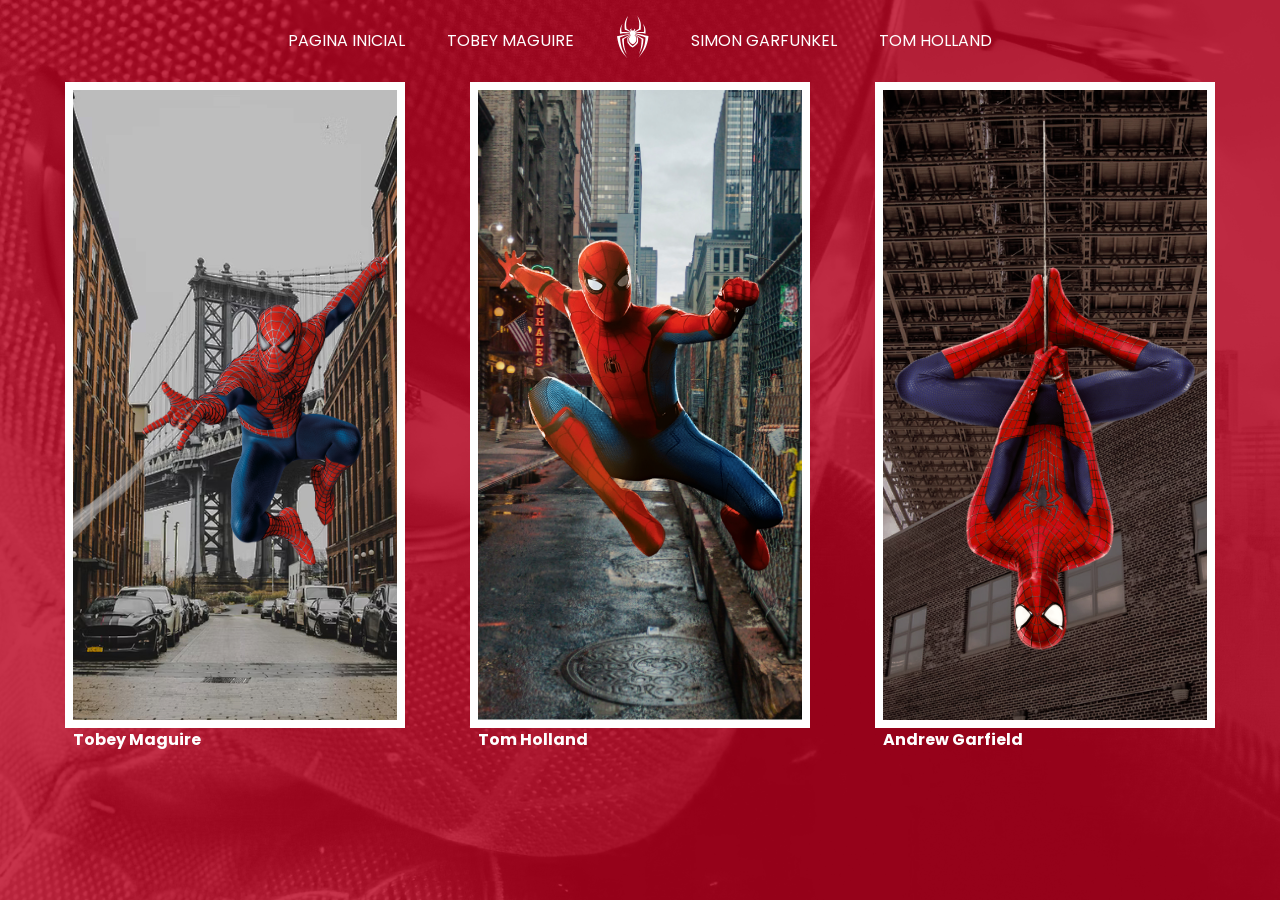
==== index.html @ f7ff96ff "introduzindo background dos cards" ====
<!DOCTYPE html>
<html lang="pt-br">

    <head>
        <meta charset="UTF-8">
        <meta http-equiv="X-UA-Compatible" content="IE=edge">
        <meta name="viewport" content="width=device-width, initial-scale=1.0">
        <link rel="icon" type="image/x-icon" href="./assets/image/icons/spider.svg">
        <title>Spider-Man</title>
        <!-- Styles -->
        <link rel="stylesheet" href="./css/style.css">
    </head>

    <body>
        <header>
            <nav class="s-menu">
                <ul class="s-menu__list">
                    <li class="s-menu__item"><a href="#">Pagina Inicial</a></li>
                    <li class="s-menu__item"><a href="#">Tobey Maguire</a></li>
                    <li class="s-menu__item s-menu__icon">
                        <img src="./assets/image/icons/spider.svg" alt="simbolo do homem aranha">
                    </li>
                    <li class="s-menu__item"><a href="#">Simon Garfunkel</a></li>
                    <li class="s-menu__item"><a href="#">Tom Holland</a></li>
                </ul>
            </nav>
        </header>

        <main>
            <div class="s-container">
                
                <a href="#" class="s-card">
                    <img class="s-card__background" src="./assets/backgrounds/pic-sm-bg-01.jpg" >
                    <img class="s-card__img" src="./assets/backgrounds/spider-man-01.png" alt="Tobey Maguire como o Homem Aranha">
                    <h2 class="s-card__title">Tobey Maguire</h2>
                </a>

                <a href="#" class="s-card">
                    <img class="s-card__background" src="./assets/backgrounds/pic-sm-bg-02.jpg" >
                    <img class="s-card__img" src="./assets/backgrounds/spider-man-02.png" alt="Tom Holland como o Homem Aranha">
                    <h2 class="s-card__title">Tom Holland</h2>
                </a>

                <a href="#" class="s-card">
                    <img class="s-card__background" src="./assets/backgrounds/pic-sm-bg-03.jpg" >
                    <img class="s-card__img" src="./assets/backgrounds/spider-man-03.png" alt="Andrew Garfield como o Homem Aranha">
                    <h2 class="s-card__title">Andrew Garfield</h2>
                </a>            

            </div>                                
            
        </main>

        <footer></footer>

        <!-- Scripts -->
        <script src="js/script.js"></script>    
    </body>

</html>
---- css/style.css ----
@import url(./reset.css);

:root {
    --primary-color: #b9001f;
}

body {
    background-color: var(--primary-color);    
}

body::before {
    content:"";
    background-image: url("../assets/backgrounds/spider-man-background.jpg");
    background-repeat: no-repeat;
    background-size: cover;
    background-position: center;
    width: 100%;
    height: 100%;
    position: absolute;
    opacity: .2;
}

.s-menu {
    padding: 1rem 0;
    width: 100%;
    text-align: center;
    position: relative;
}

.s-menu__item {
    display: inline-block;
    text-transform: uppercase;
    margin: 0 1.2rem;
}

.s-menu__icon {
    width: 2rem;    
    vertical-align: middle;
    margin: 0 1.2rem;
}

.s-container {
    position: relative;
    display:flex;
    align-items: center;
    justify-content: space-evenly;    
}

.s-card {
    border: .5rem solid #ffffff;
    width: calc(100% / 3 - 8%);
    height: 70vh;
    position: relative;
}

.s-card__background {
    width: 100%;
    height: 100%;
    object-fit: cover;
    position: absolute;
    opacity: 1;
}

.s-card__img {
    width: 100%;
    height: 100%;
    object-fit: contain;
    position: relative;
}

.s-card__tilte {
    font-size: 2rem;
    text-transform: uppercase;
    text-align: center;
    position: absolute;
    width: 100%;
    bottom: 0;
}
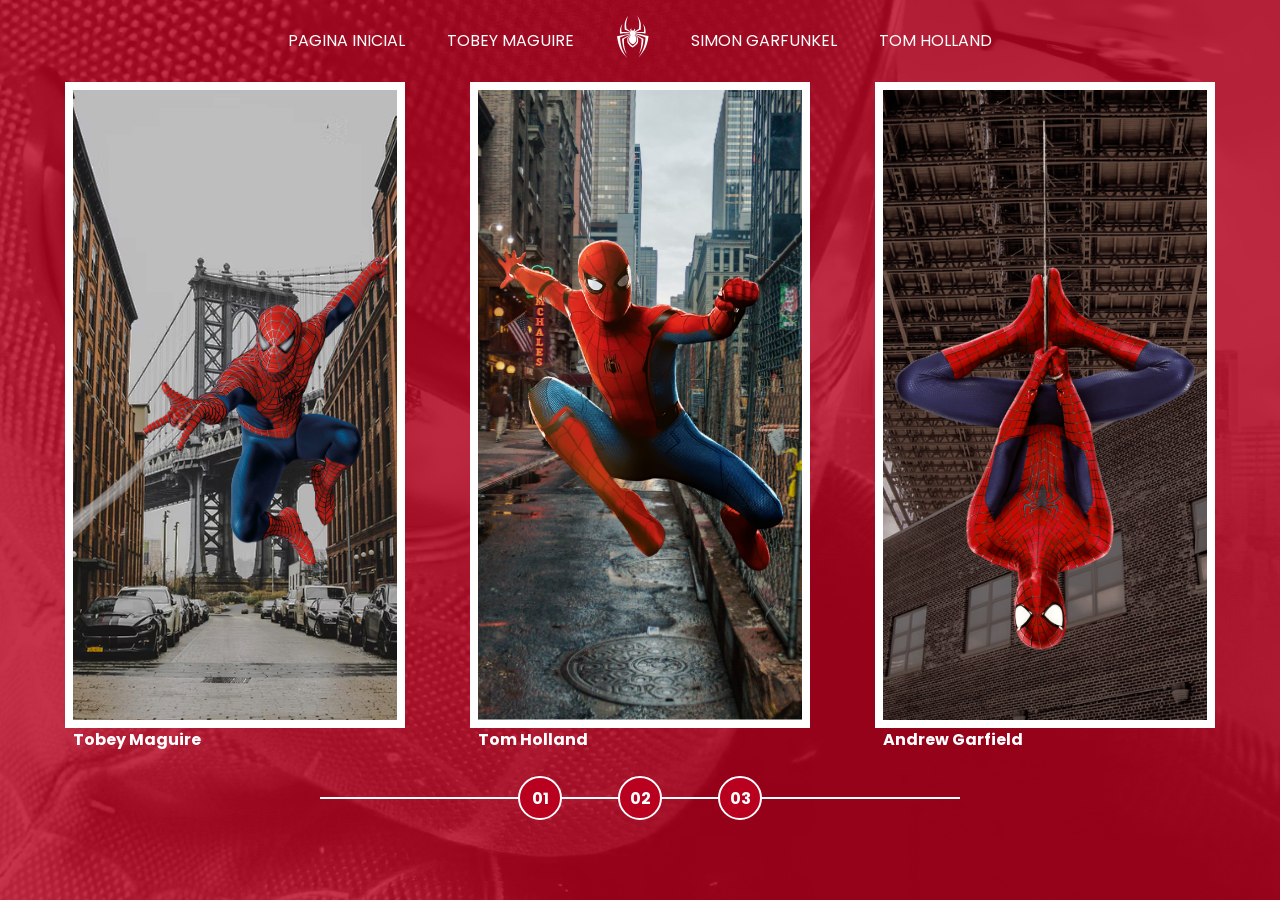
==== commit 5152195c: "iniciando a estrutura do controlador do carrocel" ====
--- a/index.html
+++ b/index.html
@@ -45,9 +45,24 @@
                     <img class="s-card__background" src="./assets/backgrounds/pic-sm-bg-03.jpg" >
                     <img class="s-card__img" src="./assets/backgrounds/spider-man-03.png" alt="Andrew Garfield como o Homem Aranha">
                     <h2 class="s-card__title">Andrew Garfield</h2>
-                </a>            
+                </a>
+            </div>
+            
+            <div class="s-controller">
+                <div class="s-controller__button">
+                    01
+                </div>
 
-            </div>                                
+                <div class="s-controller__button">
+                    02
+                </div>
+
+                <div class="s-controller__button">
+                    03
+                </div>
+
+                <div class="s-controller__line"></div>
+            </div>
             
         </main>
 
--- a/css/style.css
+++ b/css/style.css
@@ -2,6 +2,7 @@
 
 :root {
     --primary-color: #b9001f;
+    --secondary-color: #ffffff;
 }
 
 body {
@@ -47,7 +48,7 @@
 }
 
 .s-card {
-    border: .5rem solid #ffffff;
+    border: .5rem solid var(--secondary-color);
     width: calc(100% / 3 - 8%);
     height: 70vh;
     position: relative;
@@ -75,4 +76,45 @@
     position: absolute;
     width: 100%;
     bottom: 0;
+}
+
+.s-controller {
+    position: relative;
+    display: flex;
+    justify-content: center;
+    align-items: center;
+    margin-top: 3rem;
+}
+
+.s-controller__button {
+    display: flex;
+    align-items: center;
+    justify-content: center;
+    width: 2.5rem;
+    height: 2.5rem;
+    border: .125rem solid var(--secondary-color);
+    border-radius: 50%;
+    background-color: var(--primary-color);
+    text-align: center;
+    font-size: 1rem;
+    font-weight: bold;
+    cursor: pointer;
+    z-index: 1;
+    transition: transform .3s ease-in-out;
+}
+
+.s-controller__button:nth-child(2) {
+    margin: 0 3.5rem;
+}
+
+.s-controller__button:hover {
+    transform: scale(1.2);
+    border: .3rem solid var(--secondary-color);
+}
+
+.s-controller__line {
+    width: 50%;
+    height: .125rem;
+    position: absolute;
+    background-color: var(--secondary-color);
 }
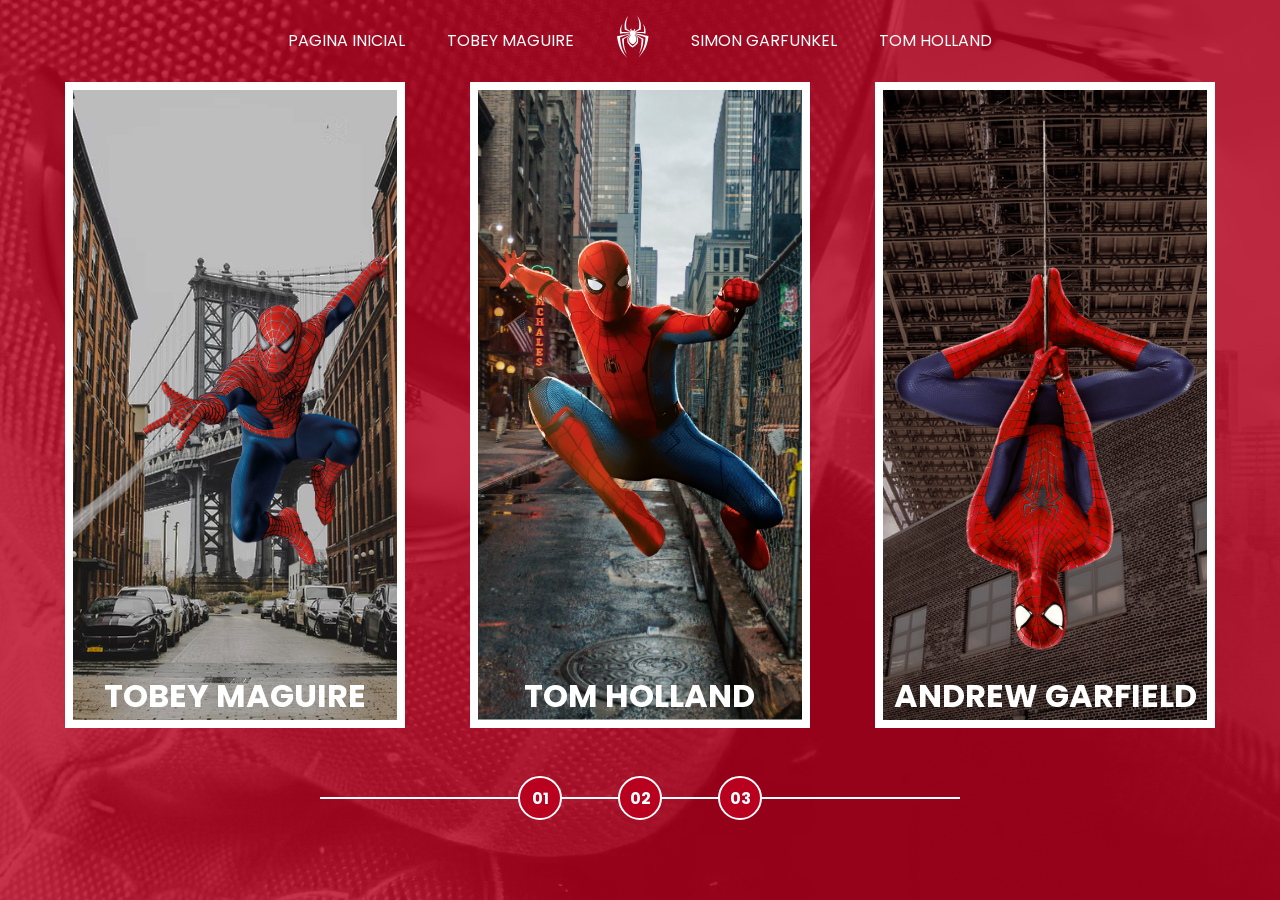
==== commit 78d525c6: "fazendo os efeitos dos cards" ====
--- a/index.html
+++ b/index.html
@@ -46,6 +46,7 @@
                     <img class="s-card__img" src="./assets/backgrounds/spider-man-03.png" alt="Andrew Garfield como o Homem Aranha">
                     <h2 class="s-card__title">Andrew Garfield</h2>
                 </a>
+                
             </div>
             
             <div class="s-controller">
@@ -69,7 +70,7 @@
         <footer></footer>
 
         <!-- Scripts -->
-        <script src="js/script.js"></script>    
+        <script src="./engine/card-hover-animation.js" defer></script>    
     </body>
 
 </html>
--- a/css/style.css
+++ b/css/style.css
@@ -60,6 +60,7 @@
     object-fit: cover;
     position: absolute;
     opacity: 1;
+    transition: opacity 1s ease-in-out;
 }
 
 .s-card__img {
@@ -67,9 +68,10 @@
     height: 100%;
     object-fit: contain;
     position: relative;
+    transition: transform 1s ease-in-out;
 }
 
-.s-card__tilte {
+.s-card__title {
     font-size: 2rem;
     text-transform: uppercase;
     text-align: center;
@@ -117,4 +119,15 @@
     height: .125rem;
     position: absolute;
     background-color: var(--secondary-color);
+}
+
+/* -- animação dos cards -- */
+
+.s-card--hovered .s-card__background {
+    cursor: pointer;
+    opacity: 0;    
+}
+
+.s-card--hovered .s-card__img {
+    transform: scale(1.7);    
 }
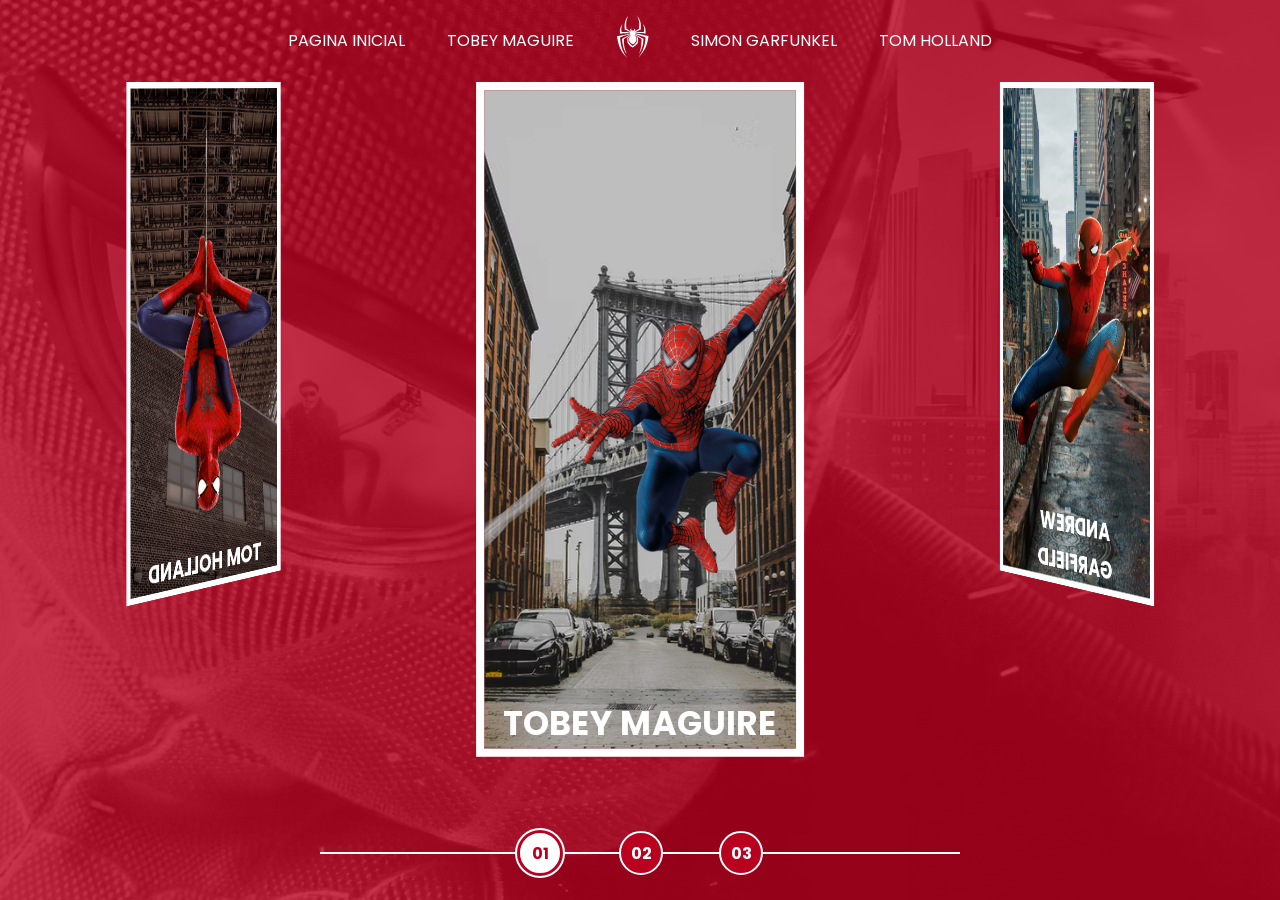
==== commit 0837613d: "implemantação do carrocel na pagina inicial" ====
--- a/index.html
+++ b/index.html
@@ -16,7 +16,7 @@
             <nav class="s-menu">
                 <ul class="s-menu__list">
                     <li class="s-menu__item"><a href="#">Pagina Inicial</a></li>
-                    <li class="s-menu__item"><a href="#">Tobey Maguire</a></li>
+                    <li class="s-menu__item"><a href="/pages/tobeyMaguire/spiderman2002.html">Tobey Maguire</a></li>
                     <li class="s-menu__item s-menu__icon">
                         <img src="./assets/image/icons/spider.svg" alt="simbolo do homem aranha">
                     </li>
@@ -29,36 +29,38 @@
         <main>
             <div class="s-container">
                 
-                <a href="#" class="s-card">
-                    <img class="s-card__background" src="./assets/backgrounds/pic-sm-bg-01.jpg" >
-                    <img class="s-card__img" src="./assets/backgrounds/spider-man-01.png" alt="Tobey Maguire como o Homem Aranha">
-                    <h2 class="s-card__title">Tobey Maguire</h2>
-                </a>
+                <div class="s-card-carousel" style="transform: translateZ(-40vw) rotatey(0deg);">
+                    <a href="/pages/tobeyMaguire/spiderman2002.html" class="s-card" id="spider-man-01">
+                        <img class="s-card__background" src="./assets/backgrounds/pic-sm-bg-01.jpg" >
+                        <img class="s-card__img" src="./assets/backgrounds/spider-man-01.png" alt="Tobey Maguire como o Homem Aranha">
+                        <h2 class="s-card__title">Tobey Maguire</h2>
+                    </a>
 
-                <a href="#" class="s-card">
-                    <img class="s-card__background" src="./assets/backgrounds/pic-sm-bg-02.jpg" >
-                    <img class="s-card__img" src="./assets/backgrounds/spider-man-02.png" alt="Tom Holland como o Homem Aranha">
-                    <h2 class="s-card__title">Tom Holland</h2>
-                </a>
+                    <a href="/pages/andrewGarfield/spiderman2012.html" class="s-card" id="spider-man-02">
+                        <img class="s-card__background" src="./assets/backgrounds/pic-sm-bg-02.jpg" >
+                        <img class="s-card__img" src="./assets/backgrounds/spider-man-02.png" alt="Andrew Garfield como o Homem Aranha">
+                        <h2 class="s-card__title">Andrew Garfield</h2>
+                    </a>
 
-                <a href="#" class="s-card">
-                    <img class="s-card__background" src="./assets/backgrounds/pic-sm-bg-03.jpg" >
-                    <img class="s-card__img" src="./assets/backgrounds/spider-man-03.png" alt="Andrew Garfield como o Homem Aranha">
-                    <h2 class="s-card__title">Andrew Garfield</h2>
-                </a>
+                    <a href="/pages/tomHolland/spiderman2017.html" class="s-card" id="spider-man-03">
+                        <img class="s-card__background" src="./assets/backgrounds/pic-sm-bg-03.jpg" >
+                        <img class="s-card__img" src="./assets/backgrounds/spider-man-03.png" alt="Tom Holland como o Homem Aranha">
+                        <h2 class="s-card__title">Tom Holland</h2>
+                    </a>
+                </div>
                 
             </div>
             
             <div class="s-controller">
-                <div class="s-controller__button">
+                <div id="1" onclick=selectCarouselItem(this) class="s-controller__button s-controller__button--active">
                     01
                 </div>
 
-                <div class="s-controller__button">
+                <div id="2" onclick=selectCarouselItem(this) class="s-controller__button ">
                     02
                 </div>
 
-                <div class="s-controller__button">
+                <div id="3" onclick=selectCarouselItem(this) class="s-controller__button ">
                     03
                 </div>
 
@@ -70,7 +72,7 @@
         <footer></footer>
 
         <!-- Scripts -->
-        <script src="./engine/card-hover-animation.js" defer></script>    
+        <script src="./engine/main-engine.js" defer></script>    
     </body>
 
 </html>
--- a/css/style.css
+++ b/css/style.css
@@ -1,9 +1,4 @@
 @import url(./reset.css);
-
-:root {
-    --primary-color: #b9001f;
-    --secondary-color: #ffffff;
-}
 
 body {
     background-color: var(--primary-color);    
@@ -19,6 +14,7 @@
     height: 100%;
     position: absolute;
     opacity: .2;
+    transition: background-image 1s ease-in-out, opacity 1s ease-in-out;
 }
 
 .s-menu {
@@ -42,16 +38,18 @@
 
 .s-container {
     position: relative;
-    display:flex;
+    display:flex;    
     align-items: center;
-    justify-content: space-evenly;    
+    justify-content: space-evenly;
+    perspective: 3000px;
 }
 
 .s-card {
     border: .5rem solid var(--secondary-color);
-    width: calc(100% / 3 - 8%);
+    width: 100%;
     height: 70vh;
-    position: relative;
+    position: absolute;
+    transition: filter .5s ease-in-out;
 }
 
 .s-card__background {
@@ -78,14 +76,17 @@
     position: absolute;
     width: 100%;
     bottom: 0;
+    transition: bottom 1s ease-in-out;
 }
 
 .s-controller {
-    position: relative;
+    position: absolute;
     display: flex;
-    justify-content: center;
+    justify-content: center;    
     align-items: center;
     margin-top: 3rem;
+    bottom: 1.5rem;
+    width: 100%;
 }
 
 .s-controller__button {
@@ -109,9 +110,11 @@
     margin: 0 3.5rem;
 }
 
-.s-controller__button:hover {
-    transform: scale(1.2);
-    border: .3rem solid var(--secondary-color);
+.s-controller__button--active {
+    background-color: var(--secondary-color);
+    color: var(--primary-color);
+    border: solid .1875rem var(--primary-color);
+    outline: solid .125rem var(--secondary-color);
 }
 
 .s-controller__line {
@@ -129,5 +132,55 @@
 }
 
 .s-card--hovered .s-card__img {
-    transform: scale(1.7);    
+    transform: scale(1.5);
+    filter: drop-shadow(30px 10px 4px rgba(0, 0, 0, .5));
+    transition: filter 1s ease-in-out, transform 1s ease-in-out;
+}
+
+.s-card:nth-child(1) {
+    transform: rotatey(0deg) translateZ(50vw);
+}
+
+.s-card:nth-child(2) {
+    transform: rotatey(120deg) translateZ(50vw);
+}
+
+.s-card:nth-child(3) {
+    transform: rotatey(240deg) translateZ(50vw);
+}
+
+/* -- animação de fundo ao passar o mouse -- */
+
+body#spider-man-01-hovered::before {
+    background-image: url("/assets/backgrounds/pic-sm-bg-01.jpg");    
+}
+
+body#spider-man-02-hovered::before {
+    background-image: url("/assets/backgrounds/pic-sm-bg-02.jpg");    
+}
+
+body#spider-man-03-hovered::before {
+    background-image: url("/assets/backgrounds/pic-sm-bg-03.jpg");    
+}
+
+body[id^="spider-man-"]::before {
+    opacity: 1;
+}
+
+body[id^="spider-man-"] .s-card:not(.s-card--hovered) {
+    filter: grayscale(100%);
+}
+
+.s-card--hovered .s-card__title {
+    bottom: 50%;
+}
+
+/*-- animação do carrosel --*/
+
+.s-card-carousel {
+    display: flex;
+    justify-content: center;
+    width: calc(100vw / 3 - 10%);
+    transform-style: preserve-3d;
+    transition: transform .5s ease-in;
 }
